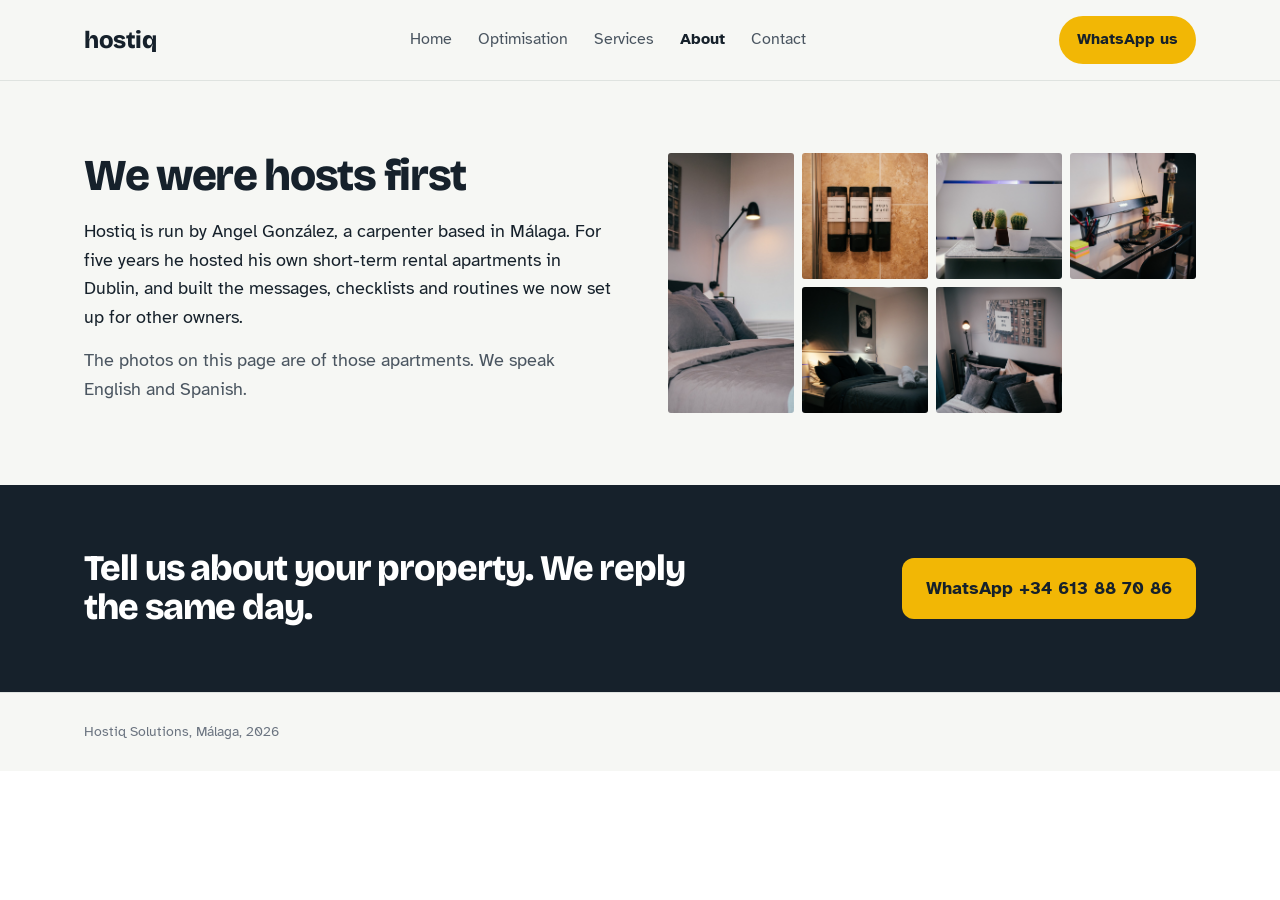
==== about.html @ 88464136 "Split site into home, optimisation, services, about and contact pages Co-Authored-By: Claude Opus 5." ====
<!doctype html>
<html lang="en">
<head>
<meta charset="utf-8">
<meta name="viewport" content="width=device-width, initial-scale=1, viewport-fit=cover">
<title>About | Hostiq Solutions</title>
<meta name="description" content="Listing and property optimisation, management, maintenance and smart home for holiday rentals on the Costa del Sol. WhatsApp +34 613 88 70 86.">
<link rel="icon" href="data:image/svg+xml,%3Csvg xmlns='http://www.w3.org/2000/svg' viewBox='0 0 32 32'%3E%3Crect width='32' height='32' rx='7' fill='%231e4e8c'/%3E%3Ctext x='16' y='22' font-family='sans-serif' font-size='18' font-weight='700' fill='white' text-anchor='middle'%3Eh%3C/text%3E%3C/svg%3E">
<link rel="stylesheet" href="https://fonts.googleapis.com/css2?family=Bricolage+Grotesque:opsz,wght@12..96,500;12..96,700;12..96,800&amp;family=Atkinson+Hyperlegible:wght@400;700&amp;display=swap">
<style>
body{margin:0}
a{color:#1e4e8c}a:hover{color:#163a68}
a:focus-visible{outline:3px solid #1e4e8c;outline-offset:3px}
.wrap{max-width:1160px;margin:0 auto;padding-inline:24px;box-sizing:border-box}
.hero{display:grid;grid-template-columns:minmax(0,1fr) minmax(0,1.05fr);gap:56px;align-items:center}
.day{display:grid;grid-template-columns:72px 18px minmax(0,1fr);row-gap:0}
.svc{display:grid;grid-template-columns:repeat(6,minmax(0,1fr));gap:18px}
.svc .big{grid-column:span 4}
.svc .side{grid-column:span 2}
.svc .half{grid-column:span 3}
.svc .full{grid-column:span 6}
.path{display:grid;grid-template-columns:repeat(3,minmax(0,1fr));gap:0}
.about{display:grid;grid-template-columns:minmax(0,1fr) minmax(0,1fr);gap:56px;align-items:start}
.gallery{display:grid;grid-template-columns:repeat(4,minmax(0,1fr));gap:8px}
.gallery img{width:100%;aspect-ratio:1/1;object-fit:cover;display:block;border-radius:3px}
.gallery img.tall{grid-row:span 2;aspect-ratio:auto;height:100%}
.contact{display:grid;grid-template-columns:minmax(0,1.3fr) minmax(0,1fr);gap:40px;align-items:center}
.h1{font-size:64px}
.daycard{position:absolute;left:-28px;bottom:-28px;width:330px}

@keyframes rise{from{opacity:0;transform:translateY(18px)}to{opacity:1;transform:none}}
.in1,.in2,.in3,.in4{animation:rise .8s cubic-bezier(.2,.7,.2,1) both}
.in2{animation-delay:.12s}.in3{animation-delay:.24s}.in4{animation-delay:.5s}
@keyframes step{0%,6%{opacity:.28}10%,88%{opacity:1}96%,100%{opacity:.28}}
@keyframes dot{0%,6%{transform:scale(.6);box-shadow:0 0 0 0 rgba(30,78,140,0)}10%{transform:scale(1.5);box-shadow:0 0 0 6px rgba(30,78,140,.18)}16%,88%{transform:scale(1);box-shadow:0 0 0 0 rgba(30,78,140,0)}96%,100%{transform:scale(.6)}}
.st{animation:step 10s ease-in-out infinite both}
.st .d{animation:dot 10s ease-in-out infinite both}
.st1{animation-delay:.6s}.st1 .d{animation-delay:.6s}
.st2{animation-delay:2.1s}.st2 .d{animation-delay:2.1s}
.st3{animation-delay:3.6s}.st3 .d{animation-delay:3.6s}
.st4{animation-delay:5.1s}.st4 .d{animation-delay:5.1s}
@keyframes code{0%,22%{transform:translateY(0)}25%,47%{transform:translateY(-1.25em)}50%,72%{transform:translateY(-2.5em)}75%,97%{transform:translateY(-3.75em)}100%{transform:translateY(-5em)}}
.codewin{display:inline-block;height:1.25em;overflow:hidden;vertical-align:bottom}
.codewin span{display:block;line-height:1.25em;animation:code 12s steps(1,end) infinite}
@keyframes pulse{0%,100%{opacity:1}50%{opacity:.35}}
.live{display:inline-block;width:8px;height:8px;border-radius:50%;background:#5fd19b;margin-right:8px;animation:pulse 2s ease-in-out infinite}
.lift{transition:transform .2s ease,box-shadow .2s ease}
.lift:hover{transform:translateY(-4px);box-shadow:0 14px 30px rgba(22,33,43,.14)}
.btn{transition:transform .15s ease,filter .15s ease}.btn:hover{transform:translateY(-2px);filter:brightness(1.06)}
@media (prefers-reduced-motion:reduce){.in1,.in2,.in3,.in4,.st,.st .d,.codewin span,.live{animation:none!important;opacity:1!important}.lift,.btn{transition:none}.lift:hover,.btn:hover{transform:none}}
.hometiles{display:grid;grid-template-columns:2fr 1fr 1fr;gap:18px}
.coregrid{display:grid;grid-template-columns:repeat(3,minmax(0,1fr));gap:18px}
.contrast{display:grid;grid-template-columns:1fr 1fr;gap:18px}
.steps{display:grid;grid-template-columns:repeat(3,minmax(0,1fr));gap:28px}
.smartgrid{display:grid;grid-template-columns:repeat(3,minmax(0,1fr));gap:16px}
@media (max-width:900px){.hero,.about,.contact{grid-template-columns:1fr}.svc .big,.svc .side,.svc .half,.svc .full{grid-column:span 6}.path{grid-template-columns:1fr}.navlinks{display:none!important}.gallery{grid-template-columns:repeat(2,minmax(0,1fr))}.h1{font-size:44px}.daycard{position:relative;left:auto;bottom:auto;width:auto;margin-top:-40px;margin-inline:12px}.heroimg{height:380px!important}.smartgrid,.coregrid,.contrast,.steps,.hometiles{grid-template-columns:1fr}}
</style>
</head>
<body>
<div style="background: #f6f7f4; color: #16212b; font-family: 'Atkinson Hyperlegible', system-ui, sans-serif; font-size: 18px; line-height: 1.6">
<header style="background: #f6f7f4; border-bottom: 1px solid #dfe3e0">
<div class="wrap" style="display: flex; align-items: center; justify-content: space-between; gap: 16px; padding-block: 16px; flex-wrap: wrap">
<a href="index.html" style="font-family: 'Bricolage Grotesque', system-ui, sans-serif; font-weight: 800; font-size: 24px; letter-spacing: -0.02em; color: #16212b; text-decoration: none">hostiq</a>
<nav class="navlinks" style="display: flex; gap: 26px; font-size: 16px">
<a href="index.html" style="color: #4a5560; text-decoration: none;">Home</a>
<a href="optimisation.html" style="color: #4a5560; text-decoration: none;">Optimisation</a>
<a href="services.html" style="color: #4a5560; text-decoration: none;">Services</a>
<a href="about.html" style="color: #16212b; text-decoration: none; font-weight: 700;">About</a>
<a href="contact.html" style="color: #4a5560; text-decoration: none;">Contact</a>
</nav>
<a href="https://wa.me/34613887086" class="btn" style="background: #f2b705; color: #16212b; font-weight: 700; text-decoration: none; padding: 11px 18px; border-radius: 999px; font-size: 16px">WhatsApp us</a>
</div>
</header>

<section id="about" style="padding-block: 72px">
<div class="wrap about">
<div>
<h2 style="font-family: 'Bricolage Grotesque', system-ui, sans-serif; font-weight: 800; font-size: 44px; letter-spacing: -0.03em; line-height: 1.05; margin: 0 0 18px">We were hosts first</h2>
<p style="margin: 0 0 14px">Hostiq is run by Angel González, a carpenter based in Málaga. For five years he hosted his own short-term rental apartments in Dublin, and built the messages, checklists and routines we now set up for other owners.</p>
<p style="margin: 0; color: #4a5560">The photos on this page are of those apartments. We speak English and Spanish.</p>
</div>
<div class="gallery">
<img class="tall" src="img/IMG_0034.jpg" alt="Double bedroom with grey bedding and wall art">
<img src="img/IMG_0231.jpg" alt="Shampoo, conditioner and body wash dispensers on the shower wall">
<img src="img/IMG_0309.jpg" alt="Small cactus plants on a bedside shelf">
<img src="img/IMG_9973.jpg" alt="Desk with lamp, pens and notes for guests">
<img src="img/IMG_0346.jpg" alt="Bedroom with moon print and folded towels">
<img src="img/IMG_0099.jpg" alt="Bedroom with desk, lamp and wall art">
</div>
</div>
</section>

<section style="padding-block: 64px; background: #16212b; color: #ffffff">
<div class="wrap" style="display: flex; justify-content: space-between; align-items: center; gap: 24px; flex-wrap: wrap">
<h2 style="font-family: 'Bricolage Grotesque', system-ui, sans-serif; font-weight: 800; font-size: 36px; letter-spacing: -0.03em; line-height: 1.1; margin: 0; color: #ffffff; max-width: 18em">Tell us about your property. We reply the same day.</h2>
<a href="https://wa.me/34613887086" class="btn" style="background: #f2b705; color: #16212b; font-weight: 700; text-decoration: none; padding: 16px 24px; border-radius: 12px; font-size: 18px">WhatsApp +34 613 88 70 86</a>
</div>
</section>
<footer style="padding-block: 28px; border-top: 1px solid #dfe3e0; color: #6b7480; font-size: 14px"><div class="wrap">Hostiq Solutions, Málaga, 2026</div></footer>
</div>
</body>
</html>
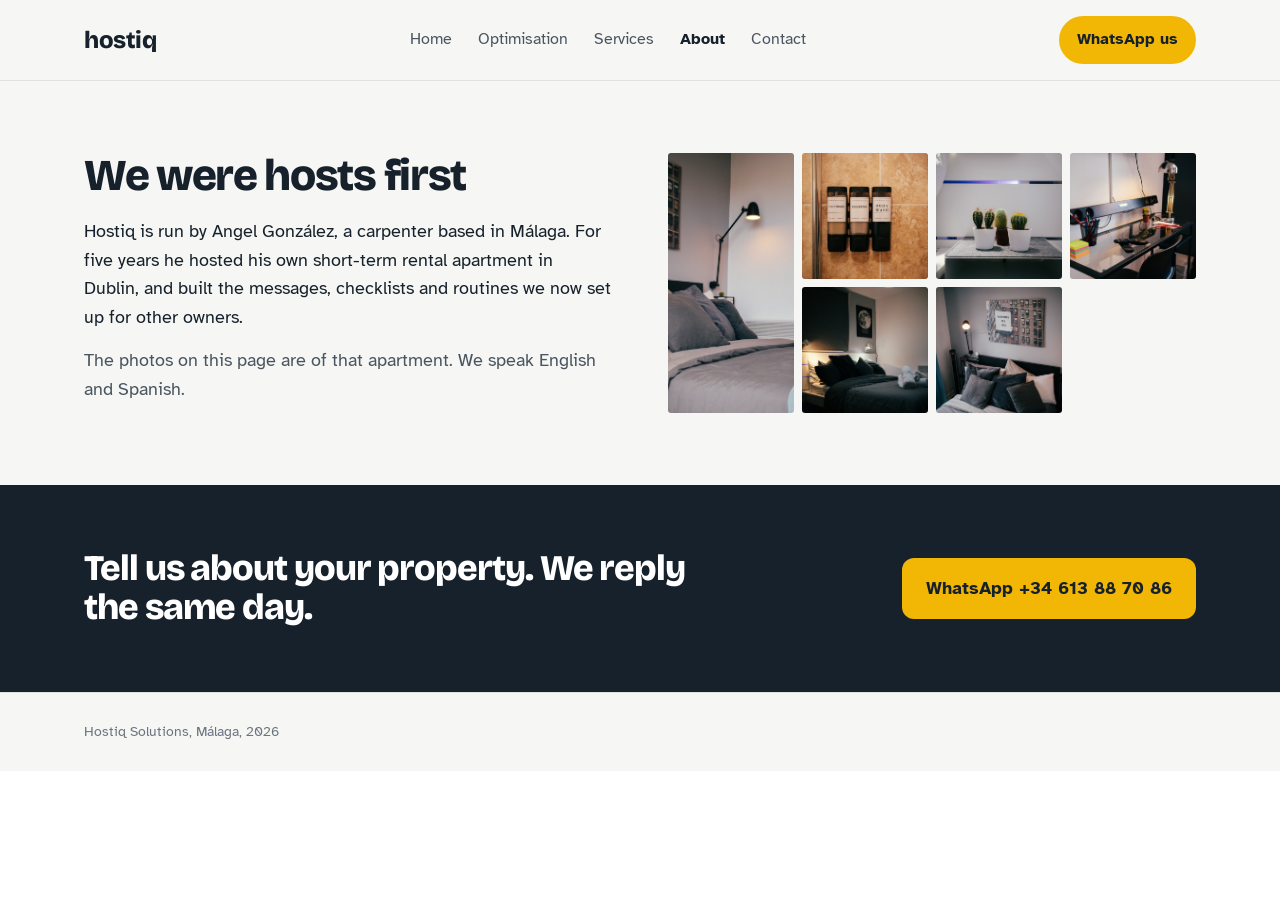
==== commit f888d1b7: "Refer to the Dublin apartment in singular Co-Authored-By: Claude Opus 5.5 <noreply@anthropic.com>" ====
--- a/about.html
+++ b/about.html
@@ -76,8 +76,8 @@
 <div class="wrap about">
 <div>
 <h2 style="font-family: 'Bricolage Grotesque', system-ui, sans-serif; font-weight: 800; font-size: 44px; letter-spacing: -0.03em; line-height: 1.05; margin: 0 0 18px">We were hosts first</h2>
-<p style="margin: 0 0 14px">Hostiq is run by Angel González, a carpenter based in Málaga. For five years he hosted his own short-term rental apartments in Dublin, and built the messages, checklists and routines we now set up for other owners.</p>
-<p style="margin: 0; color: #4a5560">The photos on this page are of those apartments. We speak English and Spanish.</p>
+<p style="margin: 0 0 14px">Hostiq is run by Angel González, a carpenter based in Málaga. For five years he hosted his own short-term rental apartment in Dublin, and built the messages, checklists and routines we now set up for other owners.</p>
+<p style="margin: 0; color: #4a5560">The photos on this page are of that apartment. We speak English and Spanish.</p>
 </div>
 <div class="gallery">
 <img class="tall" src="img/IMG_0034.jpg" alt="Double bedroom with grey bedding and wall art">
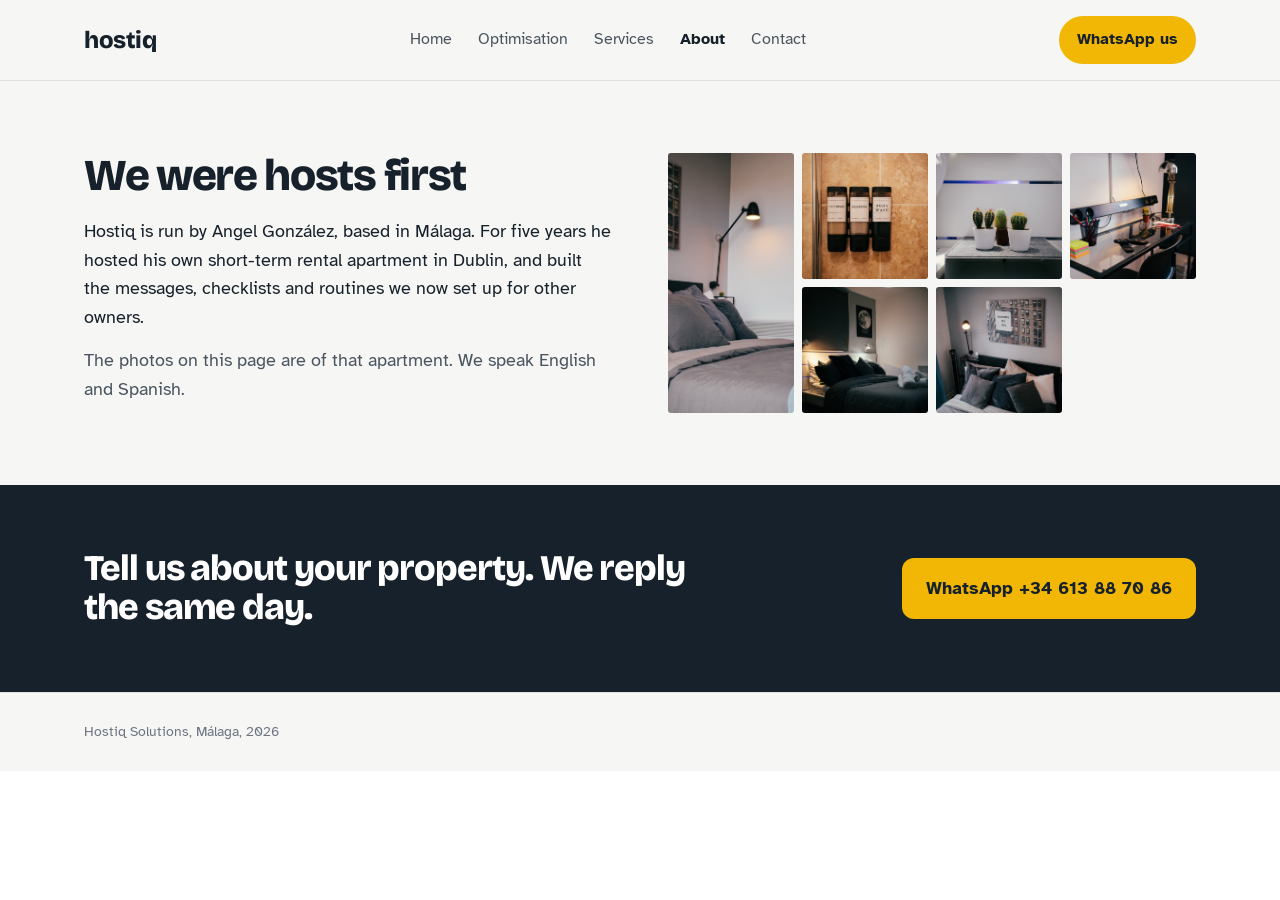
==== commit df5b4959: "Align copy with Angel's decisions: no carpenter, platform benefits without figures, smart home as ad" ====
--- a/about.html
+++ b/about.html
@@ -4,7 +4,13 @@
 <meta charset="utf-8">
 <meta name="viewport" content="width=device-width, initial-scale=1, viewport-fit=cover">
 <title>About | Hostiq Solutions</title>
-<meta name="description" content="Listing and property optimisation, management, maintenance and smart home for holiday rentals on the Costa del Sol. WhatsApp +34 613 88 70 86.">
+<meta name="description" content="Hostiq Solutions is run by Angel González in Málaga, after five years hosting his own holiday rental in Dublin.">
+<meta property="og:title" content="About | Hostiq Solutions">
+<meta property="og:description" content="Hostiq Solutions is run by Angel González in Málaga, after five years hosting his own holiday rental in Dublin.">
+<meta property="og:url" content="https://hostiqsolutions.com/about.html">
+<meta property="og:image" content="https://hostiqsolutions.com/img/IMG_9966.jpg">
+<meta property="og:type" content="website">
+<link rel="canonical" href="https://hostiqsolutions.com/about.html">
 <link rel="icon" href="data:image/svg+xml,%3Csvg xmlns='http://www.w3.org/2000/svg' viewBox='0 0 32 32'%3E%3Crect width='32' height='32' rx='7' fill='%231e4e8c'/%3E%3Ctext x='16' y='22' font-family='sans-serif' font-size='18' font-weight='700' fill='white' text-anchor='middle'%3Eh%3C/text%3E%3C/svg%3E">
 <link rel="stylesheet" href="https://fonts.googleapis.com/css2?family=Bricolage+Grotesque:opsz,wght@12..96,500;12..96,700;12..96,800&amp;family=Atkinson+Hyperlegible:wght@400;700&amp;display=swap">
 <style>
@@ -53,8 +59,10 @@
 .contrast{display:grid;grid-template-columns:1fr 1fr;gap:18px}
 .steps{display:grid;grid-template-columns:repeat(3,minmax(0,1fr));gap:28px}
 .smartgrid{display:grid;grid-template-columns:repeat(3,minmax(0,1fr));gap:16px}
-@media (max-width:900px){.hero,.about,.contact{grid-template-columns:1fr}.svc .big,.svc .side,.svc .half,.svc .full{grid-column:span 6}.path{grid-template-columns:1fr}.navlinks{display:none!important}.gallery{grid-template-columns:repeat(2,minmax(0,1fr))}.h1{font-size:44px}.daycard{position:relative;left:auto;bottom:auto;width:auto;margin-top:-40px;margin-inline:12px}.heroimg{height:380px!important}.smartgrid,.coregrid,.contrast,.steps,.hometiles{grid-template-columns:1fr}}
+@media (max-width:900px){.hero,.about,.contact{grid-template-columns:1fr}.svc .big,.svc .side,.svc .half,.svc .full{grid-column:span 6}.path{grid-template-columns:1fr}.navlinks{order:3;width:100%;overflow-x:auto;scrollbar-width:none;gap:12px!important;font-size:15px!important;padding-top:4px}.gallery{grid-template-columns:repeat(2,minmax(0,1fr))}.h1{font-size:44px}.daycard{position:relative;left:auto;bottom:auto;width:auto;margin-top:-40px;margin-inline:12px}.heroimg{height:380px!important}.smartgrid,.coregrid,.contrast,.steps,.hometiles{grid-template-columns:1fr}}
 </style>
+<link rel="stylesheet" href="motion.css">
+<script src="motion.js" defer></script>
 </head>
 <body>
 <div style="background: #f6f7f4; color: #16212b; font-family: 'Atkinson Hyperlegible', system-ui, sans-serif; font-size: 18px; line-height: 1.6">
@@ -76,7 +84,7 @@
 <div class="wrap about">
 <div>
 <h2 style="font-family: 'Bricolage Grotesque', system-ui, sans-serif; font-weight: 800; font-size: 44px; letter-spacing: -0.03em; line-height: 1.05; margin: 0 0 18px">We were hosts first</h2>
-<p style="margin: 0 0 14px">Hostiq is run by Angel González, a carpenter based in Málaga. For five years he hosted his own short-term rental apartment in Dublin, and built the messages, checklists and routines we now set up for other owners.</p>
+<p style="margin: 0 0 14px">Hostiq is run by Angel González, based in Málaga. For five years he hosted his own short-term rental apartment in Dublin, and built the messages, checklists and routines we now set up for other owners.</p>
 <p style="margin: 0; color: #4a5560">The photos on this page are of that apartment. We speak English and Spanish.</p>
 </div>
 <div class="gallery">
--- a/motion.css
+++ b/motion.css
@@ -0,0 +1,117 @@
+/* Shared motion, device frames and new sections. */
+.hd{font-family:'Bricolage Grotesque',system-ui,sans-serif;font-weight:800;letter-spacing:-.03em;line-height:1.05}
+.eyebrow{display:inline-block;font-weight:700;font-size:14px;padding:6px 12px;border-radius:999px;margin:0 0 14px}
+
+/* Scroll reveal: only hidden when JS is running. */
+.js .reveal{opacity:0;transform:translateY(32px);transition:opacity .8s cubic-bezier(.2,.7,.2,1),transform .8s cubic-bezier(.2,.7,.2,1)}
+.js .reveal.on{opacity:1;transform:none}
+.js .reveal.d1{transition-delay:.1s}.js .reveal.d2{transition-delay:.2s}.js .reveal.d3{transition-delay:.3s}.js .reveal.d4{transition-delay:.4s}
+
+/* Trust chips under the hero. */
+.chips{display:flex;flex-wrap:wrap;gap:10px;margin-top:26px}
+.chips span{background:#ffffff;border:1px solid #dfe3e0;border-radius:999px;padding:6px 14px;font-size:15px;color:#34414c}
+
+/* Service tiles on the home page. */
+.tiles4{display:grid;grid-template-columns:1.4fr 1fr 1fr;grid-template-rows:auto auto;gap:18px}
+.tiles4 .core{grid-row:span 2}
+.tile{border-radius:16px;padding:28px;display:flex;flex-direction:column;gap:10px;text-decoration:none;border:1px solid #dfe3e0}
+.tile h3{font-family:'Bricolage Grotesque',system-ui,sans-serif;font-weight:700;font-size:25px;letter-spacing:-.02em;margin:0}
+.tile p{margin:0}
+.tile .go{margin-top:auto;font-weight:700}
+.tile .go::after{content:' \2192';display:inline-block;transition:transform .2s ease}
+.tile:hover .go::after{transform:translateX(5px)}
+.price{font-family:'Bricolage Grotesque',system-ui,sans-serif;font-weight:800;font-size:15px;letter-spacing:.02em;text-transform:uppercase;opacity:.75}
+
+/* Device frames. */
+.browser{background:#ffffff;border-radius:12px;overflow:hidden;box-shadow:0 24px 60px rgba(22,33,43,.18),0 0 0 1px rgba(22,33,43,.08)}
+.browser .bar{display:flex;align-items:center;gap:7px;height:34px;padding:0 14px;background:#eef0ee;border-bottom:1px solid #dfe3e0}
+.browser .bar i{width:10px;height:10px;border-radius:50%;background:#cfd5d1}
+.browser .bar i:nth-child(1){background:#ef6a5e}.browser .bar i:nth-child(2){background:#f5be4f}.browser .bar i:nth-child(3){background:#61c454}
+.browser .bar b{margin-left:10px;font-weight:400;font-size:12px;color:#6b7480;background:#ffffff;border-radius:6px;padding:3px 10px;white-space:nowrap;overflow:hidden;text-overflow:ellipsis;max-width:70%}
+.browser img,.phone img{display:block;width:100%;height:auto}
+.phone{width:230px;border:9px solid #16212b;border-radius:34px;overflow:hidden;background:#16212b;box-shadow:0 24px 60px rgba(22,33,43,.28)}
+.float{animation:float 7s ease-in-out infinite}
+.float.slow{animation-duration:9s;animation-delay:-3s}
+@keyframes float{0%,100%{transform:translateY(0)}50%{transform:translateY(-12px)}}
+
+/* App showcase with tabs. */
+.tabs{display:inline-flex;gap:6px;background:#e9ece9;padding:6px;border-radius:999px;margin:0 0 34px;flex-wrap:wrap}
+.tabs button{font:inherit;font-weight:700;font-size:16px;border:0;border-radius:999px;padding:10px 20px;background:transparent;color:#4a5560;cursor:pointer;transition:background .2s ease,color .2s ease}
+.tabs button[aria-selected=true]{background:#16212b;color:#ffffff}
+.tabs button:focus-visible{outline:3px solid #1e4e8c;outline-offset:2px}
+.panel{display:grid;grid-template-columns:minmax(0,.85fr) minmax(0,1.4fr);gap:48px;align-items:center}
+.panel[hidden]{display:none}
+.js .panel.enter{animation:panelin .6s cubic-bezier(.2,.7,.2,1) both}
+@keyframes panelin{from{opacity:0;transform:translateY(16px)}to{opacity:1;transform:none}}
+.ticks{list-style:none;padding:0;margin:18px 0 0;display:grid;gap:12px}
+.ticks li{position:relative;padding-left:32px;color:#34414c}
+.ticks li::before{content:'';position:absolute;left:0;top:5px;width:20px;height:20px;border-radius:50%;background:#e3efeb url("data:image/svg+xml,%3Csvg xmlns='http://www.w3.org/2000/svg' viewBox='0 0 20 20'%3E%3Cpath d='M5.5 10.5l3 3 6-7' fill='none' stroke='%233f8f7a' stroke-width='2.2' stroke-linecap='round' stroke-linejoin='round'/%3E%3C/svg%3E") center/20px no-repeat}
+.stage{position:relative;padding:0 0 230px 0}
+.stage .main{position:relative;z-index:0}
+.stage .over{position:absolute;right:-8px;bottom:0;width:190px;z-index:2}
+.stage .card{position:absolute;left:-24px;bottom:10px;width:50%;z-index:1}
+.note{font-size:14px;color:#6b7480;margin:18px 0 0}
+
+/* Maintenance spotlight. */
+.fix{background:#16212b;color:#ffffff;position:relative;overflow:hidden}
+.fix::before{content:'';position:absolute;inset:-40% -10% auto auto;width:620px;height:620px;border-radius:50%;background:radial-gradient(circle,rgba(242,183,5,.22),rgba(242,183,5,0) 65%);animation:glow 8s ease-in-out infinite}
+@keyframes glow{0%,100%{transform:translate(0,0) scale(1)}50%{transform:translate(-60px,40px) scale(1.12)}}
+.fixgrid{display:grid;grid-template-columns:minmax(0,1.1fr) minmax(0,1fr);gap:56px;align-items:center;position:relative}
+.track{background:#223241;border-radius:16px;padding:26px;display:grid;gap:4px}
+.track .row{display:grid;grid-template-columns:40px minmax(0,1fr);gap:14px;align-items:center;padding:10px 0}
+.js .track .row{opacity:.35}
+.track .ic{width:40px;height:40px;border-radius:12px;display:grid;place-items:center;background:#2c3f50;font-size:19px}
+.track .row b{display:block;font-size:17px}
+.track .row span{display:block;font-size:14px;color:#b9c6d2}
+.track .bar{height:6px;border-radius:3px;background:#2c3f50;overflow:hidden;margin-top:14px}
+.track .bar i{display:block;height:100%;width:0;background:#f2b705;border-radius:3px}
+.js .fix.on .track .row{animation:lit 12s ease-in-out infinite both}
+.js .fix.on .track .row:nth-child(2){animation-delay:3s}
+.js .fix.on .track .row:nth-child(3){animation-delay:6s}
+.js .fix.on .track .row:nth-child(4){animation-delay:9s}
+.js .fix.on .track .row .ic{animation:icon 12s ease-in-out infinite both;animation-delay:inherit}
+.js .fix.on .track .bar i{animation:fill 12s linear infinite}
+@keyframes lit{0%{opacity:.35}4%,92%{opacity:1}100%{opacity:.35}}
+@keyframes icon{0%{background:#2c3f50}4%,92%{background:#f2b705}100%{background:#2c3f50}}
+@keyframes fill{0%{width:0}92%{width:100%}100%{width:100%}}
+
+/* Moving list of jobs. */
+.marquee{overflow:hidden;-webkit-mask-image:linear-gradient(90deg,transparent,#000 8%,#000 92%,transparent);mask-image:linear-gradient(90deg,transparent,#000 8%,#000 92%,transparent)}
+.marquee .run{display:flex;gap:12px;width:max-content;animation:run 40s linear infinite}
+.marquee:hover .run{animation-play-state:paused}
+.marquee span{white-space:nowrap;border:1px solid rgba(255,255,255,.18);border-radius:999px;padding:9px 16px;font-size:16px;color:#e8eef3}
+.marquee.light span{border-color:#dfe3e0;color:#34414c;background:#ffffff}
+@keyframes run{to{transform:translateX(-50%)}}
+
+/* Jobs grid on the services page. */
+.jobs{display:grid;grid-template-columns:repeat(4,minmax(0,1fr));gap:14px}
+.job{background:#223241;border-radius:14px;padding:20px;display:flex;flex-direction:column;gap:8px;transition:transform .2s ease,background .2s ease}
+.job:hover{transform:translateY(-4px);background:#2a3d4e}
+.job .em{font-size:26px;line-height:1}
+.job b{font-size:17px}
+.job span{font-size:15px;color:#b9c6d2}
+.pro{border:1px dashed rgba(242,183,5,.6);border-radius:14px;padding:20px 22px;color:#e8eef3}
+
+/* Count-up numbers. */
+.stats{display:grid;grid-template-columns:repeat(4,minmax(0,1fr));gap:18px}
+.stat{border-top:3px solid #16212b;padding-top:14px}
+.stat .n{font-family:'Bricolage Grotesque',system-ui,sans-serif;font-weight:800;font-size:46px;letter-spacing:-.03em;line-height:1;margin:0 0 6px}
+.stat p{margin:0;color:#4a5560;font-size:16px}
+
+@media (max-width:900px){
+.tiles4,.panel,.fixgrid,.stats{grid-template-columns:1fr}
+.tiles4 .core{grid-row:auto}
+.jobs{grid-template-columns:repeat(2,minmax(0,1fr))}
+.stage{padding:0 0 180px}
+.stage .over{width:150px;right:0}
+.stage .card{left:0;width:58%}
+.phone{width:190px}
+}
+@media (max-width:520px){.jobs{grid-template-columns:1fr}.stats{grid-template-columns:repeat(2,minmax(0,1fr))}}
+@media (prefers-reduced-motion:reduce){
+.js .reveal{opacity:1;transform:none;transition:none}
+.float,.marquee .run,.fix::before,.js .panel.enter{animation:none}
+.js .fix.on .track .row,.js .fix.on .track .row .ic,.js .fix.on .track .bar i{animation:none;opacity:1}
+.js .fix.on .track .bar i{width:100%}
+.tile .go::after,.job{transition:none}
+}
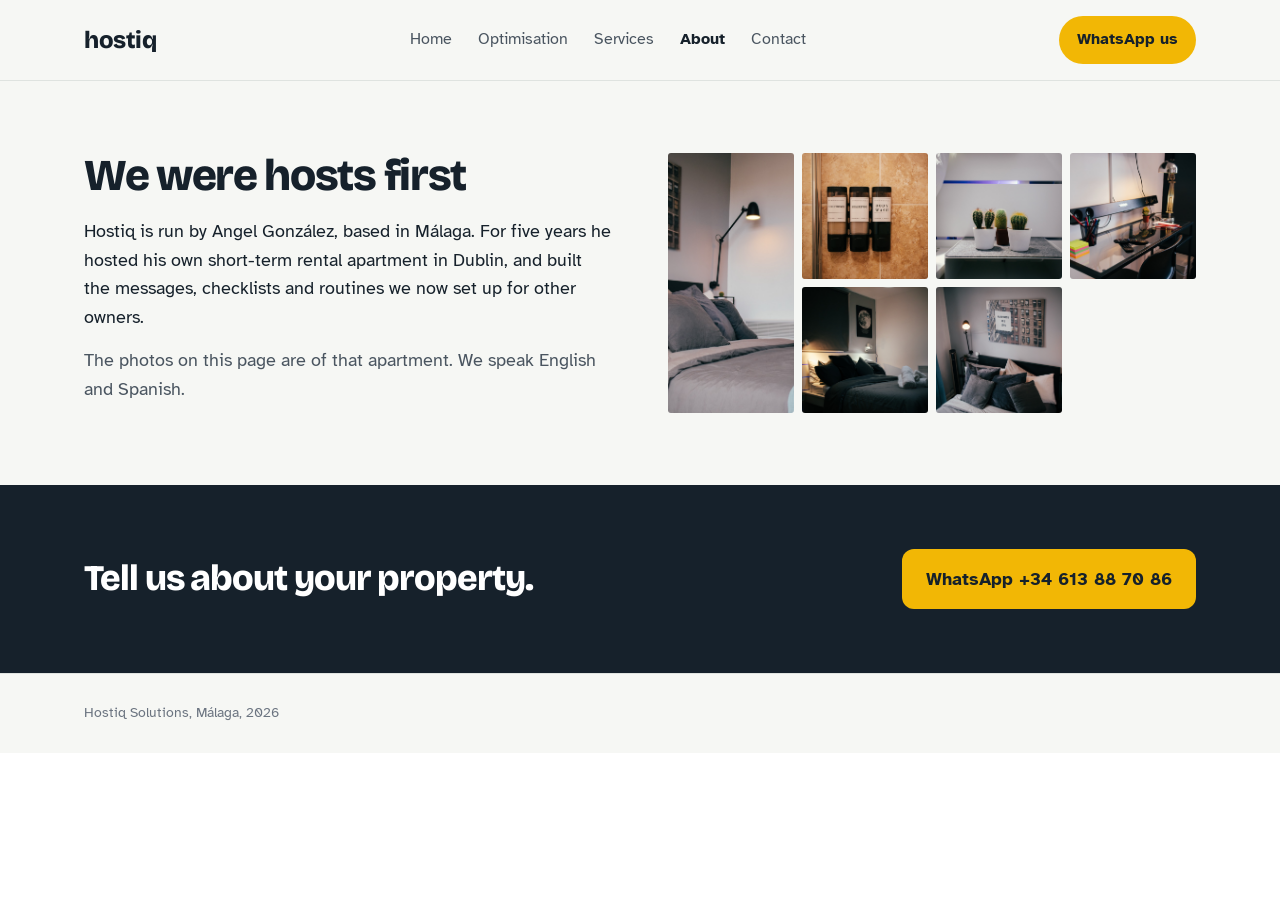
==== commit 7c25dc43: "No same-day promise; management runs on Cleaner Manager with owner reports; guest portal as part of " ====
--- a/about.html
+++ b/about.html
@@ -100,7 +100,7 @@
 
 <section style="padding-block: 64px; background: #16212b; color: #ffffff">
 <div class="wrap" style="display: flex; justify-content: space-between; align-items: center; gap: 24px; flex-wrap: wrap">
-<h2 style="font-family: 'Bricolage Grotesque', system-ui, sans-serif; font-weight: 800; font-size: 36px; letter-spacing: -0.03em; line-height: 1.1; margin: 0; color: #ffffff; max-width: 18em">Tell us about your property. We reply the same day.</h2>
+<h2 style="font-family: 'Bricolage Grotesque', system-ui, sans-serif; font-weight: 800; font-size: 36px; letter-spacing: -0.03em; line-height: 1.1; margin: 0; color: #ffffff; max-width: 18em">Tell us about your property.</h2>
 <a href="https://wa.me/34613887086" class="btn" style="background: #f2b705; color: #16212b; font-weight: 700; text-decoration: none; padding: 16px 24px; border-radius: 12px; font-size: 18px">WhatsApp +34 613 88 70 86</a>
 </div>
 </section>
